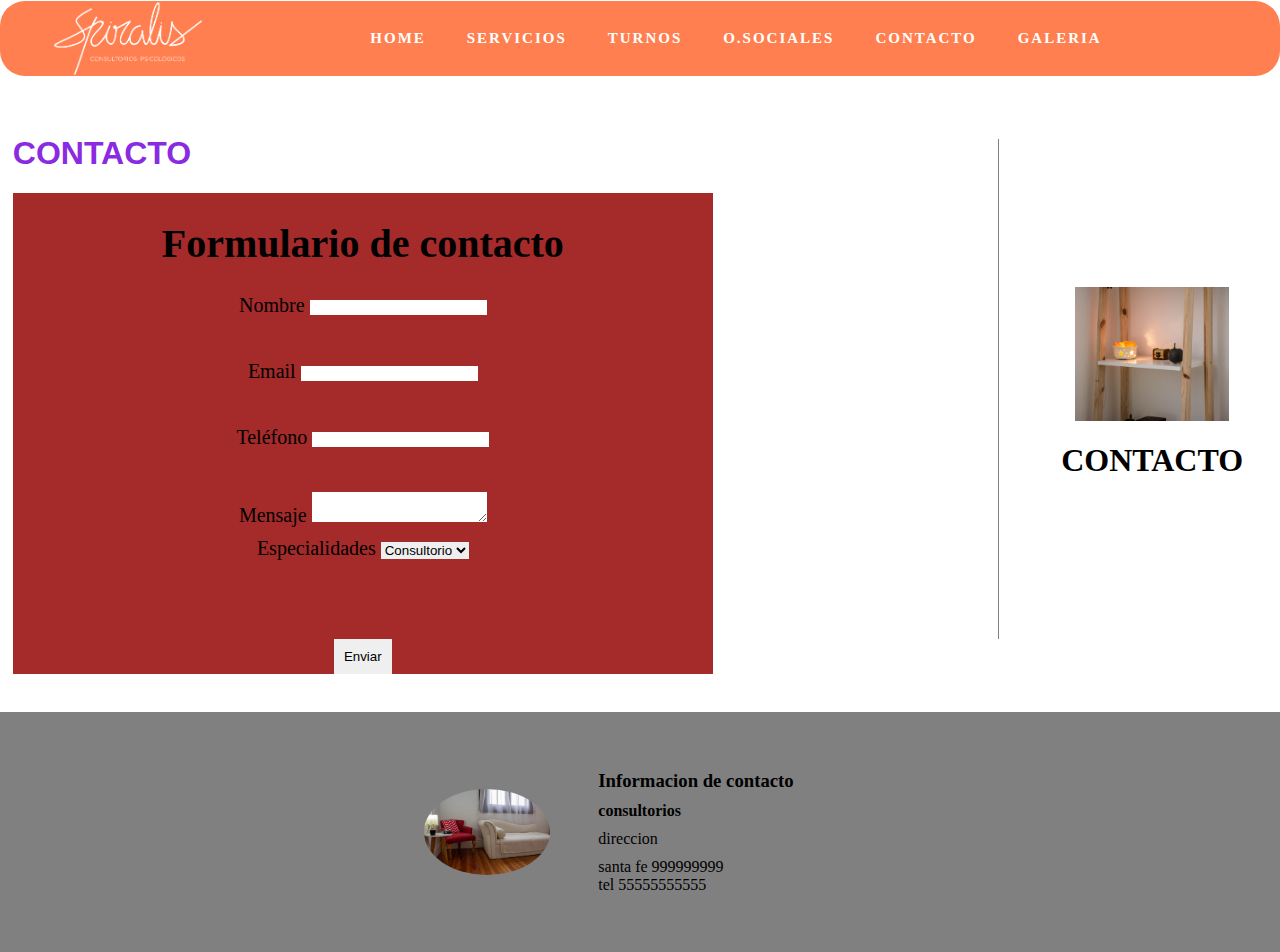
==== contacto.html @ 7e165558 "contacto" ====
<!DOCTYPE html>
<html lang="es">
<head>
    <meta charset="UTF-8">
    <meta http-equiv="X-UA-Compatible" content="IE=edge">
    <meta name="viewport" content="width=device-width, initial-scale=1.0">

    <title>Spiralis - Psicologia</title>
    <link rel="stylesheet" href="./estilos.css">
    <link rel="shortcut icon" href="./imagenes/icono.jpg">

</head>
<body>
    <div class="contenedor">
        <div class="menu">
            <img src="./imagenes/logo_agua.png" alt="">
            <ul>
                <a href="index.html">
                    <li>HOME</li>
                </a>
                <a href="servicios.html">
                    <li>SERVICIOS</li>
                </a>

                <a href="turnos.html">
                    <li>TURNOS</li>
                </a>


                <a href="osociales.html">
                    <li>O.SOCIALES</li>
                </a>



                <a href="contacto.html">
                    <li>CONTACTO</li>
                </a>


                <a href="galeria.html">
                    <li>GALERIA</li>
                </a>

                             
            </ul>
        </div>

        <div class="contenido">
            <div class="contenido-info">

                <h1 class="titulos">CONTACTO</h1>

             
             
<!--contacto-->
               

                <div class="form_contacto">

                    <div class="formulario">      
                      <h1>Formulario de contacto</h1>
                             
                                                         
                                <p>
                                  <label for="nombre" class="colocar_nombre">Nombre
                                 
                                  </label>
                               
                                  <input type="text" name="introducir_nombre" id="nombre" required="obligatorio">
                                </p>

                                <br>
                              
                                <p>
                                  <label for="email" class="text_email">Email
                                   
                                  </label>
                                    <input type="email" name="introducir_email" id="email" required="obligatorio">
                                </p>
                            
                                <br>

                                <p>
                                  <label for="telefone" class="colocar_telefono">Teléfono
                                  </label>
                                    <input type="tel" name="introducir_telefono" id="telefono">
                                </p>    
                              <br>
                                                       
                                                            
                                <p>
                                  <label for="mensaje" class="colocar_mensaje">Mensaje
                                  
                                  </label>                     
                                        
                                  <textarea name="introducir_mensaje" class="texto_mensaje" id="mensaje">

                                                    </textarea> 
                                                </p>          
                                        
                                                


                                <p>
                                    <label for="especialidades" class="poner_especialidades"> Especialidades

                                    </label>

                                    <select>

                                    <option>Consultorio</option>
                                    <option>Otros</option>
                                
                                </select>
                                
                                    <datalist id="especialidades">

                                        <option>Consultorio</option>
                                        <option>Otros</option>
                                       
                                    
                                    </datalist>
                                    
                                    <br>


                                </p>
                                                <br>
                                                <br>
                                                <br>
                                                

                                        
                                              

                                <button type="submit" name="enviar_formulario" id="enviar"><p>Enviar</p></button>
                
                                
                            
                          </form>
                    </div>  
                  </div>
                
































            </div>
            <div class="linea_info_img"></div>

            <div class="img-texto">
                <img src="./imagenes/Consultorio/1.jpeg">

                <h1>CONTACTO</h1>

            </div>
            
        </div>
  
        

    </div>



<!--final pag-->



    <footer class="footer_fin">
        <img src="./imagenes/Consultorio/10.jpeg" alt="">
        <div class="info">
            <ul class="info_conta">
    
                <li><h3>Informacion de contacto</h3></li>
                <li><h4>consultorios</h4></li>
                <li><p>direccion</p></li>
                <li><p>santa fe 999999999 <br> tel 55555555555</p></li>
            </ul>
    
    
        </div>
        
    </footer>

</body>
</html>
---- estilos.css ----
*{
    border: 0px;
    padding: 0px;
}


body{
    color: black;
    margin: 0px;
}




.menu{

    display: flex;
    justify-content: center;
    align-items: center;
    flex-direction: row;
    width: 100%;
    height: 75px;
    background-color:coral;
    position: sticky;
    top: 1px;
    border-radius: 25px;
    

    
}
.menu img{

    width: 15%;

   
}

.menu ul{

    display: flex;
    justify-content: center;
    align-items: center;
    flex-direction: row;
    list-style: none;
    width: 80%;
    height: 100%;
    
    
 
}
.menu ul a{

    text-decoration: none;
    margin-left: 2%;
    margin-right: 2%;
    color: white;
    font-weight: bold;
    font-size: 15px;
    
   


}

.menu ul a li {

    letter-spacing: 2px;
    
}






/* LOS H1 */

.titulos {

    font-family:'Franklin Gothic Medium', 'Arial Narrow', Arial, sans-serif;
    color: blueviolet;
}


/* INFO AL FINAL DE LA PAG. */

.contenido{

    display: flex;
    flex-direction: row;
    width: 100%;
    
    margin-top: 2%;
    margin-bottom: 2%;

}



.contenido-info{

    display: flex;
    flex-direction: column;
    padding: 1%;
    width: 74%;
}
.linea_info_img{

    width: 1px;
    height: 500px;
    margin-left: 2%;
    margin-right: 2%;
    background-color: gray;
    margin-top: 3%;
}
.img-texto{

    display: flex;
    justify-content: center;
    align-items: center;
    flex-direction: column;
    width: 20%;
}

.img-texto img{

    width: 60%;
}



/* GALERIA */

.galeria {
    border-left: 100px;
    
}

.galeria img {

    width: 15%;
    border: 1px solid black;
    width: 100px;
    margin: auto;
    margin-top: 1%;
    
    
}




.img:hover {

transform: scale(5);
max-width: 30px;
max-height: 30px;
border-left: 20%;


}





/* CONTACTO */

.form_contacto {


    background-color: brown;
    align-items: center;
    max-width: 700px;
    max-height: 700px;
    text-align: center;
    font-size: 20px;

}






/* EN EL FINAL DE LA PAGINA*/

/*
.final_pag{

    width: 100%;
    height: 420px;
}

*/




.footer_fin{

    display: flex;
    justify-content: center;
    align-items: center;
    width: 99%;
    height: 200px;
    margin-top: 10px;
    background-color:gray;
    padding: 20px;


   
}
.footer_fin ul{

    float: left;
    list-style: none;
    padding-right: 80px;
}


.footer_fin h3, h4, p, a{

    
    margin: 10px;
    text-decoration: none;
}

.footer_fin img{

    border-radius: 50%;
    width: 10%;
    margin-right: 3%;
}




/* MOBILE */
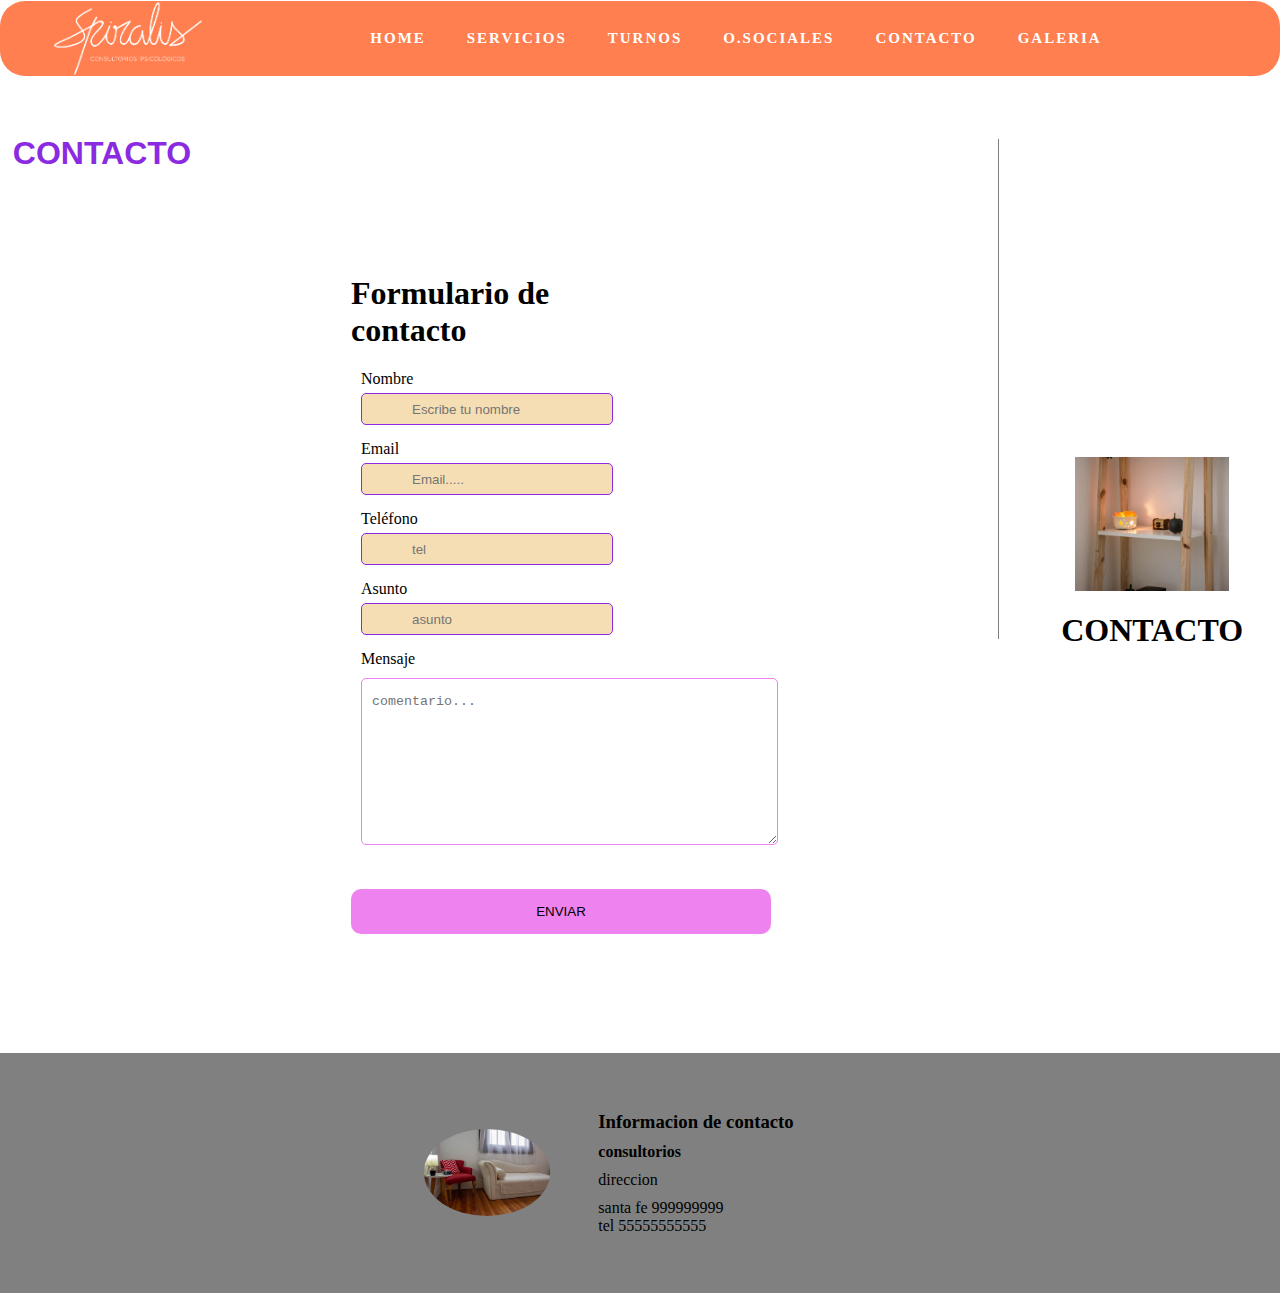
==== commit 1982a126: "mobile1" ====
--- a/contacto.html
+++ b/contacto.html
@@ -55,122 +55,69 @@
              
 <!--contacto-->
                
+<div class="form_contacto">
 
-                <div class="form_contacto">
+    <div class="formulario">      
+      <h1>Formulario de contacto</h1>
+     
+          <form action="enviar.js">       
 
-                    <div class="formulario">      
-                      <h1>Formulario de contacto</h1>
-                             
-                                                         
-                                <p>
-                                  <label for="nombre" class="colocar_nombre">Nombre
-                                 
-                                  </label>
-                               
-                                  <input type="text" name="introducir_nombre" id="nombre" required="obligatorio">
-                                </p>
-
-                                <br>
-                              
-                                <p>
-                                  <label for="email" class="text_email">Email
-                                   
-                                  </label>
-                                    <input type="email" name="introducir_email" id="email" required="obligatorio">
-                                </p>
-                            
-                                <br>
-
-                                <p>
-                                  <label for="telefone" class="colocar_telefono">Teléfono
-                                  </label>
-                                    <input type="tel" name="introducir_telefono" id="telefono">
-                                </p>    
-                              <br>
-                                                       
-                                                            
-                                <p>
-                                  <label for="mensaje" class="colocar_mensaje">Mensaje
-                                  
-                                  </label>                     
-                                        
-                                  <textarea name="introducir_mensaje" class="texto_mensaje" id="mensaje">
-
-                                                    </textarea> 
-                                                </p>          
-                                        
-                                                
+            
+                <p>
+                  <label for="nombre" class="colocar_nombre">Nombre
+                    <span class="obligatorio"></span>
+                  </label>
+                    <input type="text" name="introducir_nombre" id="nombre" required="obligatorio" placeholder="Escribe tu nombre">
+                </p>
+              
 
 
-                                <p>
-                                    <label for="especialidades" class="poner_especialidades"> Especialidades
-
-                                    </label>
-
-                                    <select>
-
-                                    <option>Consultorio</option>
-                                    <option>Otros</option>
-                                
-                                </select>
-                                
-                                    <datalist id="especialidades">
-
-                                        <option>Consultorio</option>
-                                        <option>Otros</option>
-                                       
-                                    
-                                    </datalist>
-                                    
-                                    <br>
+                <p>
+                  <label for="email" class="colocar_email">Email
+                    <span class="obligatorio"></span>
+                  </label>
+                    <input type="email" name="introducir_email" id="email" required="obligatorio" placeholder="Email.....">
+                </p>
 
 
-                                </p>
-                                                <br>
-                                                <br>
-                                                <br>
-                                                
+           
+                <p>
+                  <label for="telefone" class="colocar_telefono">Teléfono
+                  </label>
+                    <input type="tel" name="introducir_telefono" id="telefono" placeholder="tel">
+                </p>    
+              
+                              
+                <p>
+                  <label for="asunto" class="colocar_asunto">Asunto
+                    <span class="obligatorio"></span>
+                  </label>
+                    <input type="text" name="introducir_asunto" id="assunto" required="obligatorio" placeholder="asunto">
+                </p>    
+              
+                <p>
+                  <label for="mensaje" class="colocar_mensaje">Mensaje
+                    <span class="obligatorio"></span>
+                  </label>                     
+                    <textarea name="introducir_mensaje" class="texto_mensaje" id="mensaje" required="obligatorio" placeholder="comentario..."></textarea> 
+                                </p>                    
+              
+                <button type="submit" name="enviar_formulario" id="enviar"><p>Enviar</p></button>
 
-                                        
-                                              
-
-                                <button type="submit" name="enviar_formulario" id="enviar"><p>Enviar</p></button>
-                
-                                
-                            
-                          </form>
-                    </div>  
-                  </div>
-                
+                <p class="aviso">
+                  <span class="obligatorio">  </span>
+                </p>          
+            
+          </form>
+    </div>  
+  </div>
 
 
 
 
 
 
-
-
-
-
-
-
-
-
-
-
-
-
-
-
-
-
-
-
-
-
-
-
-
+          
 
 
 
@@ -180,7 +127,7 @@
             <div class="img-texto">
                 <img src="./imagenes/Consultorio/1.jpeg">
 
-                <h1>CONTACTO</h1>
+                <h1 class="losh1">CONTACTO</h1>
 
             </div>
             
@@ -212,5 +159,9 @@
         
     </footer>
 
+
+
+    <script src="funciones.js"></script>
+
 </body>
 </html>--- a/estilos.css
+++ b/estilos.css
@@ -68,7 +68,12 @@
     
 }
 
-
+.menu ul a li:hover {
+
+  font-size: 25px;
+ font-family: 'Courier New', Courier, monospace;
+ color: black;
+}
 
 
 
@@ -168,16 +173,66 @@
 
 .form_contacto {
 
-
-    background-color: brown;
-    align-items: center;
-    max-width: 700px;
-    max-height: 700px;
-    text-align: center;
-    font-size: 20px;
-
-}
-
+    width: 300px; 
+    height: auto;
+    margin: 30px auto;
+    border-radius: 10px;  
+    padding-top: 30px;
+    padding-bottom: 20px;  
+    background-color: white; 
+    padding-left: 30px; 
+
+}
+
+input{
+    background-color: wheat; 
+    width: 200px; 
+    height: 30px; 
+    border-radius: 5px;  
+    border-style: solid; 
+    border-width: 1px; 
+    border-color:blueviolet; 
+    margin-top: 5px;  
+    padding-left: 50px;
+    margin-bottom: 5px; 
+  }
+
+
+  textarea{
+    background-color: white; 
+    width: 405px; 
+    height: 150px; 
+    border-radius: 5px;  
+    border-style: solid; 
+    border-width: 1px; 
+    border-color: violet; 
+    margin-top: 10px;  
+    padding-left: 10px;
+    margin-bottom: 20px; 
+    padding-top: 15px; 
+  }
+
+
+  label{
+    display: block; 
+    float: center;  
+  }
+  
+
+  button{
+    height: 45px; 
+    padding-left: 5px;
+    padding-right: 5px;   
+    margin-bottom: 20px; 
+    margin-top: 10px;   
+    text-transform: uppercase;
+    background-color:violet; 
+    border-color: violet; 
+    border-style: solid; 
+    border-radius: 10px;  
+    width: 420px;   
+    cursor: pointer;
+  }
 
 
 
@@ -236,6 +291,79 @@
 
 
 
+
+
+
+
 /* MOBILE */
 
-
+@media(max-width: 800px){
+
+    .menu ul{
+       /* display: none; */
+       ;
+    }
+
+    .menu img{
+
+        width: 10%;
+    }
+  
+    .texto-info{
+
+        display: flex;
+        flex-direction: column;
+        padding: 1%;
+        width: 98%;
+        text-align: justify;
+       
+    }
+
+    .menu{
+
+        display: flex;
+        justify-content: center;
+        align-items: center;
+        flex-direction: row;
+        width: 100%;
+        height: 75px;
+        background-color:chartreuse;
+        
+    }
+
+
+    .menu ul a li {
+        font-size: 40%;
+        color: black;
+        
+    }
+
+.losh1{
+    color: blueviolet;
+    font-size: 70%;
+}
+
+.titulos {
+    font-size: 80%;
+}
+
+
+
+
+
+
+}
+
+
+/* fin pag */
+
+@media(max-width: 1440px){
+    footer{
+        display: flex;
+        justify-content: center;
+        align-items: center;
+        width: 98%;
+        height: 300px;
+        background-color:black);
+        padding: 10px;
+    }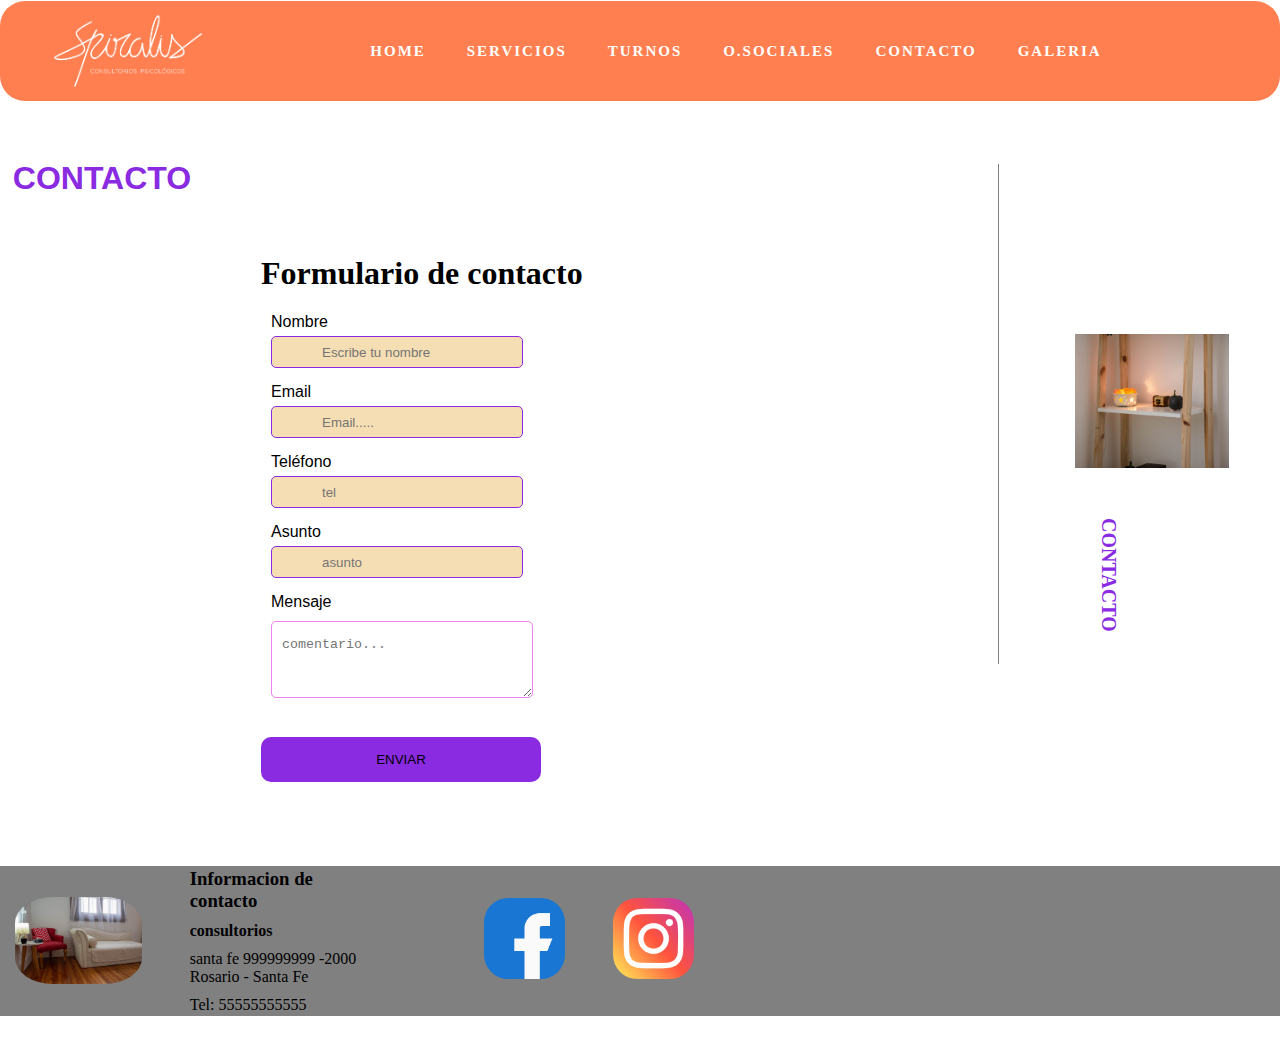
==== commit da975ec0: "variosss" ====
--- a/contacto.html
+++ b/contacto.html
@@ -148,15 +148,25 @@
         <div class="info">
             <ul class="info_conta">
     
-                <li><h3>Informacion de contacto</h3></li>
-                <li><h4>consultorios</h4></li>
-                <li><p>direccion</p></li>
-                <li><p>santa fe 999999999 <br> tel 55555555555</p></li>
+              <li><h3>Informacion de contacto</h3></li>
+              <li><h4>consultorios</h4></li>
+              <li><p>santa fe 999999999 -2000 Rosario - Santa Fe</p> </li>
+              <li><p>Tel: 55555555555</p></li>
             </ul>
     
     
         </div>
         
+        <div class="ico_solicales">
+          <a href="https://www.facebook.com"><img src="./imagenes/facebook.png" alt="facebook.com"> </a>
+          <a href="https://www.instagram.com"><img src="./imagenes/instagram.png" alt="instagram"> </a>
+              
+      </div>
+
+
+
+
+
     </footer>
 
 
--- a/estilos.css
+++ b/estilos.css
@@ -19,7 +19,7 @@
     align-items: center;
     flex-direction: row;
     width: 100%;
-    height: 75px;
+    height: 100px;
     background-color:coral;
     position: sticky;
     top: 1px;
@@ -86,6 +86,80 @@
     color: blueviolet;
 }
 
+.losh1{
+    
+       
+    writing-mode: vertical-lr;
+    color: blueviolet;
+    font-size: 20px;
+    margin-top: 50px;
+    margin-right: 100px;
+
+}
+
+
+
+/* HOME */
+
+
+/* fotos pers de la home */
+
+.cont_foto_persona1 {
+
+margin-left: 10px;
+width: 400px;
+height: 250px;
+margin-top: 20px;
+
+}
+
+.cont_foto_persona1 img {
+    width: 200px;
+    height: 200px;
+    float: left;
+    border: 2px solid black ;
+   
+}
+
+.pfoto1 {
+    color:blue;
+    font-size: 20px;
+    margin-left:220px;
+    
+}
+
+
+
+
+.cont_foto_persona2 {
+  
+    margin-left: 10px;
+    width: 400px;
+    height: 250px;
+    
+    
+    }
+    
+    
+    
+    .cont_foto_persona2 img {
+        width: 200px;
+        height: 200px;
+        float: left;
+        border: 2px solid black ;
+               
+    }
+    
+    
+  
+    .pfoto2 {
+        color:brown;
+        font-size: 20px;
+        margin-left:220px;
+    }
+
+
+
 
 /* INFO AL FINAL DE LA PAG. */
 
@@ -94,7 +168,6 @@
     display: flex;
     flex-direction: row;
     width: 100%;
-    
     margin-top: 2%;
     margin-bottom: 2%;
 
@@ -134,53 +207,20 @@
 
 
 
-/* GALERIA */
-
-.galeria {
-    border-left: 100px;
-    
-}
-
-.galeria img {
-
-    width: 15%;
-    border: 1px solid black;
-    width: 100px;
-    margin: auto;
-    margin-top: 1%;
-    
-    
-}
-
-
-
-
-.img:hover {
-
-transform: scale(5);
-max-width: 30px;
-max-height: 30px;
-border-left: 20%;
-
-
-}
-
-
-
 
 
 /* CONTACTO */
 
 .form_contacto {
 
-    width: 300px; 
+    width: 500px; 
     height: auto;
-    margin: 30px auto;
+    margin: 5px auto;
     border-radius: 10px;  
-    padding-top: 30px;
+    padding-top: 10px;
     padding-bottom: 20px;  
     background-color: white; 
-    padding-left: 30px; 
+    padding-left: 50px; 
 
 }
 
@@ -199,9 +239,9 @@
 
 
   textarea{
-    background-color: white; 
-    width: 405px; 
-    height: 150px; 
+    background-color:white; 
+    width: 250px; 
+    height: 60px; 
     border-radius: 5px;  
     border-style: solid; 
     border-width: 1px; 
@@ -216,6 +256,8 @@
   label{
     display: block; 
     float: center;  
+    color:black;
+    font-family: 'Lucida Sans', 'Lucida Sans Regular', 'Lucida Grande', 'Lucida Sans Unicode', Geneva, Verdana, sans-serif;
   }
   
 
@@ -223,32 +265,106 @@
     height: 45px; 
     padding-left: 5px;
     padding-right: 5px;   
-    margin-bottom: 20px; 
-    margin-top: 10px;   
+    margin-bottom: 10px; 
+    margin-top: 5px;   
     text-transform: uppercase;
-    background-color:violet; 
-    border-color: violet; 
+    background-color:blueviolet; 
+    border-color:blueviolet; 
     border-style: solid; 
     border-radius: 10px;  
-    width: 420px;   
+    width: 280px;   
     cursor: pointer;
   }
 
 
 
+/* GALERIA */
+
+/*
+.galeria {
+    border-left: 100px;
+    
+}
+
+.galeria img {
+
+    width: 15%;
+    border: 1px solid black;
+    width: 100px;
+    margin: auto;
+    margin-top: 1%;
+      
+}
+*/
+
+
+
+.fotos {
+
+    height: 300;
+    width: 260px;
+    margin:1em auto;
+    position: absolute;
+    top: 200px; 
+    left: 20px;
+     
+  }
+  
+  .fotos img {
+
+    position: absolute;
+    top: 0;
+    left: 0;
+    opacity: 0;
+   transition: opacity 1s;
+   
+  
+}
+
+
+  .fotos input[type=radio] {
+   
+    display: inline-block;
+    width: 10%;
+    position: relative;
+    bottom: -300px -300px;
+    left: 10%;
+    margin-top: 300px;
+     
+
+}
+
+
+.fotos input[type=radio]:nth-of-type(1):checked ~ img:nth-of-type(1) {
+    opacity: 1;
+  }
+  
+  .fotos input[type=radio]:nth-of-type(2):checked ~ img:nth-of-type(2) {
+    opacity: 1;
+  }
+  
+  .fotos input[type=radio]:nth-of-type(3):checked ~ img:nth-of-type(3) {
+    opacity: 1;
+  }
+
+
+ 
+.f1 {
+    width:260px;
+    height:300px;
+}
+.f2 {
+    width:260px;
+    height:300px;
+}
+.f3 {
+    width:260px;
+    height:300px;
+}
+
 
 
 /* EN EL FINAL DE LA PAGINA*/
-
-/*
-.final_pag{
-
-    width: 100%;
-    height: 420px;
-}
-
-*/
-
 
 
 
@@ -258,10 +374,10 @@
     justify-content: center;
     align-items: center;
     width: 99%;
-    height: 200px;
+    height: 120px;
     margin-top: 10px;
     background-color:gray;
-    padding: 20px;
+    padding: 15px;
 
 
    
@@ -283,7 +399,7 @@
 
 .footer_fin img{
 
-    border-radius: 50%;
+    border-radius: 30%;
     width: 10%;
     margin-right: 3%;
 }
@@ -292,21 +408,20 @@
 
 
 
-
-
-
 /* MOBILE */
 
 @media(max-width: 800px){
 
-    .menu ul{
+    .menu ul {
+    
        /* display: none; */
-       ;
+       
     }
 
     .menu img{
-
-        width: 10%;
+       
+        width: 20%;
+        
     }
   
     .texto-info{
@@ -333,37 +448,39 @@
 
 
     .menu ul a li {
-        font-size: 40%;
+        font-size: 65%;
         color: black;
-        
-    }
-
-.losh1{
-    color: blueviolet;
-    font-size: 70%;
-}
+        letter-spacing: 0ch;
+        padding-bottom: 1%;
+        padding-left: 1%;
+        padding: 1%;
+
+              
+       
+    }
+
 
 .titulos {
-    font-size: 80%;
-}
-
-
-
-
-
-
+    font-size: 75%;
+    
 }
 
 
 /* fin pag */
 
 @media(max-width: 1440px){
-    footer{
+
+    .footer_fin{
+
         display: flex;
         justify-content: center;
         align-items: center;
-        width: 98%;
-        height: 300px;
-        background-color:black);
+        width: 99%;
+        height: 200px;
+        background-color:red;
         padding: 10px;
-    }+    }
+}
+
+
+
